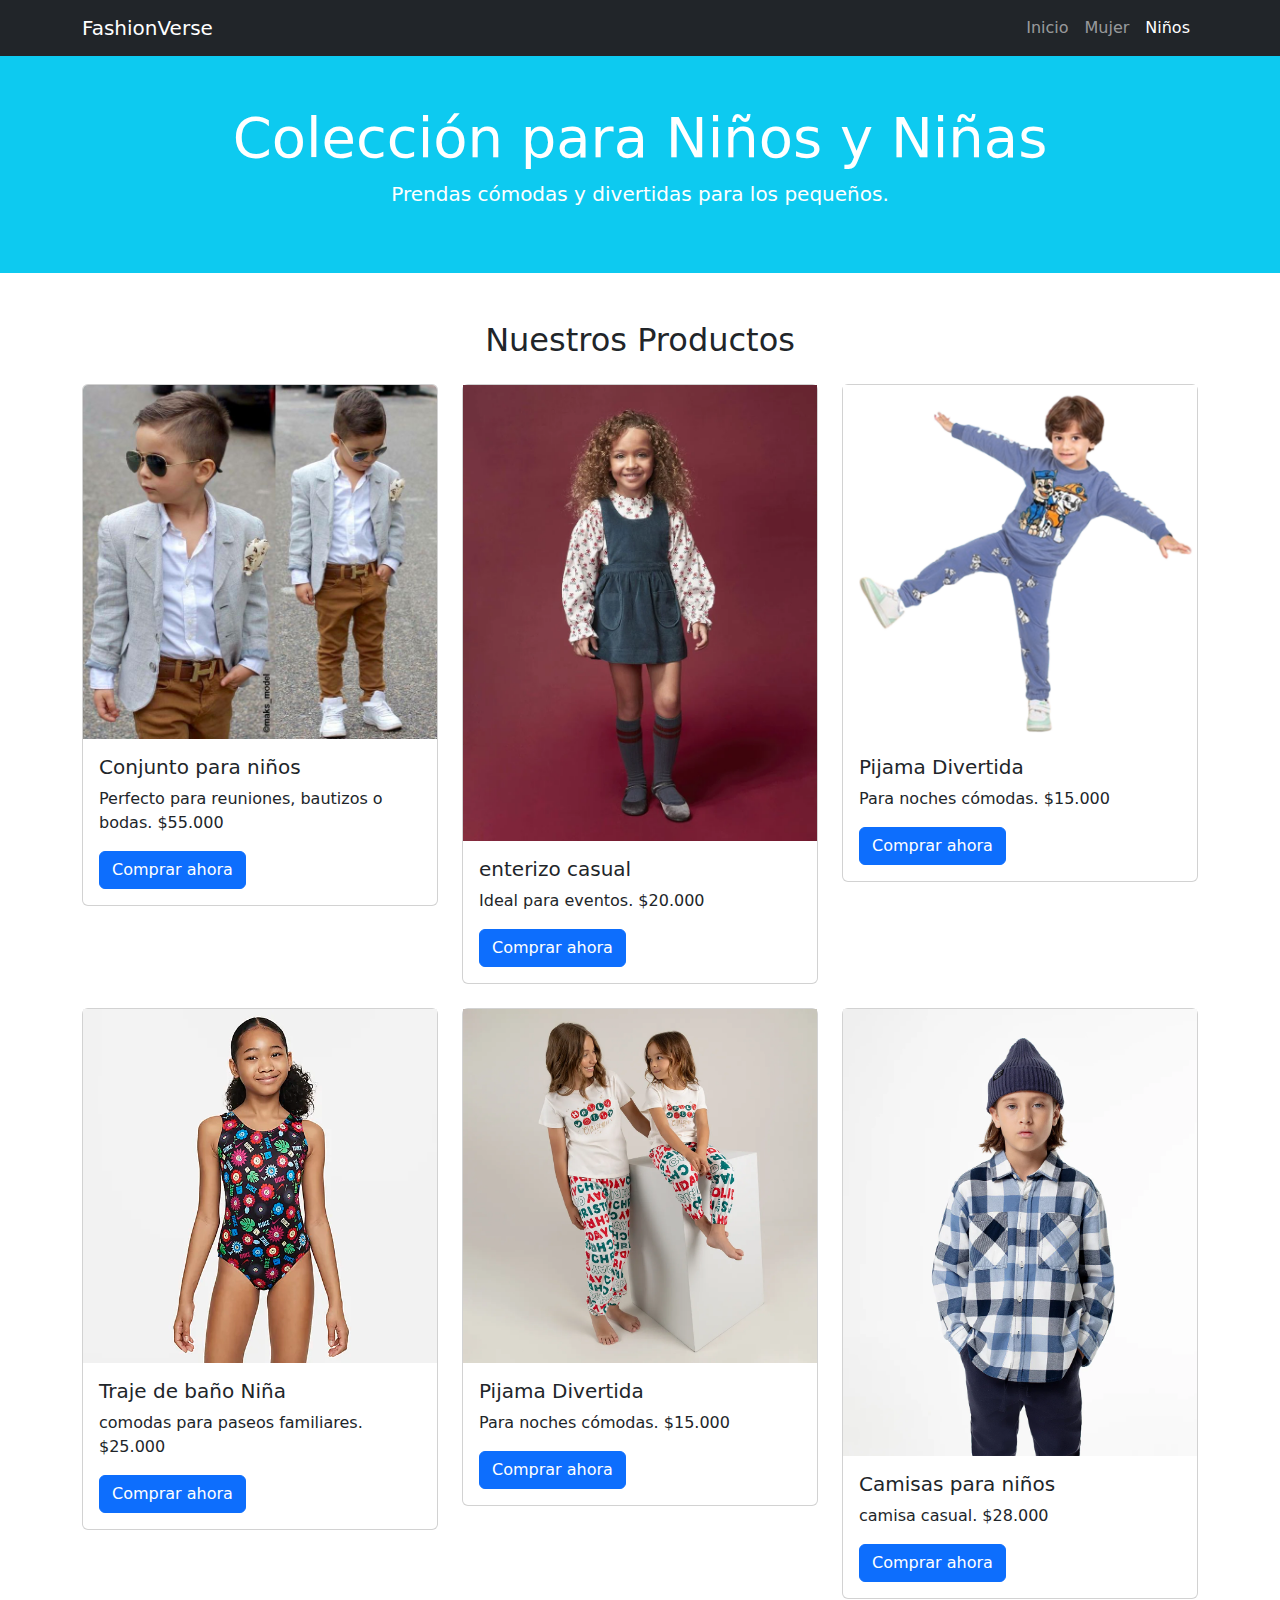
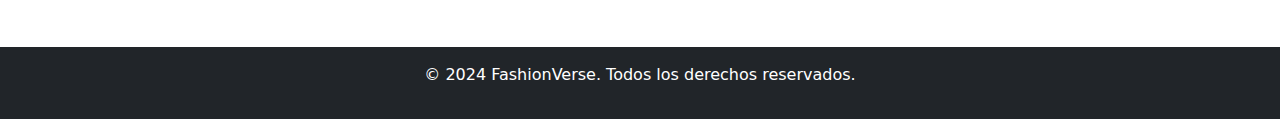
==== categories/kids.html @ 44c61411 "subiendo codigo parte 1" ====
<!DOCTYPE html>
<html lang="en">
<head>
    <meta charset="UTF-8">
    <meta name="viewport" content="width=device-width, initial-scale=1.0">
    <title>Niños - FashionVerse</title>
    <link rel="stylesheet" href="https://cdn.jsdelivr.net/npm/bootstrap@5.3.3/dist/css/bootstrap.min.css">
    <link rel="stylesheet" href="../css/style.css">
</head>
<body>
    <!-- Navbar -->
    <nav class="navbar navbar-expand-lg navbar-dark bg-dark">
        <div class="container">
            <a class="navbar-brand" href="../index.html">FashionVerse</a>
            <button class="navbar-toggler" type="button" data-bs-toggle="collapse" data-bs-target="#navbarNav" aria-controls="navbarNav" aria-expanded="false" aria-label="Toggle navigation">
                <span class="navbar-toggler-icon"></span>
            </button>
            <div class="collapse navbar-collapse" id="navbarNav">
                <ul class="navbar-nav ms-auto">
                    <li class="nav-item">
                        <a class="nav-link" href="../index.html">Inicio</a>
                    </li>
                    <li class="nav-item">
                        <a class="nav-link" href="women.html">Mujer</a>
                    </li>
                    <li class="nav-item">
                        <a class="nav-link active" href="kids.html">Niños</a>
                    </li>
                </ul>
            </div>
        </div>
    </nav>

    
    <header class="bg-info text-white text-center py-5">
        <h1 class="display-4">Colección para Niños y Niñas </h1>
        <p class="lead">Prendas cómodas y divertidas para los pequeños.</p>
    </header>

    <!-- Productos -->
    <section class="py-5">
        <div class="container">
            <h2 class="text-center mb-4">Nuestros Productos</h2>
            <div class="row row-cols-1 row-cols-md-3 g-4">
                <!-- Card 1 -->
                <div class="col">
                    <div class="card">
                        <img src="./images/conjunto-niño.jpg" class="card-img-top" alt="Conjunto Niño">
                        <div class="card-body">
                            <h5 class="card-title">Conjunto para niños </h5>
                            <p class="card-text">Perfecto para reuniones, bautizos o bodas. $55.000</p>
                            <a href="#" class="btn btn-primary">Comprar ahora</a>
                        </div>
                    </div>
                </div>
                <!-- Card 2 -->
                <div class="col">
                    <div class="card">
                        <img src="./images/enterizo-niña.webp"card-img-top" alt="Enterizo para  Niña">
                        <div class="card-body">
                            <h5 class="card-title">enterizo casual</h5>
                            <p class="card-text">Ideal para eventos. $20.000</p>
                            <a href="#" class="btn btn-primary">Comprar ahora</a>
                        </div>
                    </div>
                </div>
                <!-- Card 3 -->
                <div class="col">
                    <div class="card">
                        <img src="./images/pijama-niño.png"card-img-top" alt="Pijama Niño">
                        <div class="card-body">
                            <h5 class="card-title">Pijama Divertida</h5>
                            <p class="card-text">Para noches cómodas. $15.000</p>
                            <a href="#" class="btn btn-primary">Comprar ahora</a>
                        </div>
                    </div>
                </div>
                  <!-- Card 4 -->
                  <div class="col">
                    <div class="card">
                        <img src="./images/traje-niña.png"card-img-top" alt="Traje de baño Niña">
                        <div class="card-body">
                            <h5 class="card-title">Traje de baño Niña</h5>
                            <p class="card-text">comodas para paseos familiares. $25.000</p>
                            <a href="#" class="btn btn-primary">Comprar ahora</a>
                        </div>
                    </div>
                </div>
                 <!-- Card 5 -->
                 <div class="col">
                    <div class="card">
                        <img src="./images/pijama-niña.webp"card-img-top" alt="Pijama Niña">
                        <div class="card-body">
                            <h5 class="card-title">Pijama Divertida</h5>
                            <p class="card-text">Para noches cómodas. $15.000</p>
                            <a href="#" class="btn btn-primary">Comprar ahora</a>
                        </div>
                    </div>
                </div>
                 <!-- Card 6 -->
                 <div class="col">
                    <div class="card">
                        <img src="./images/camisa-niño.webp"card-img-top" alt="Camisas para niños">
                        <div class="card-body">
                            <h5 class="card-title">Camisas para niños</h5>
                            <p class="card-text">camisa casual. $28.000</p>
                            <a href="#" class="btn btn-primary">Comprar ahora</a>
                        </div>
                    </div>
                </div>
            </div>
        </div>
    </section>

    
    <footer class="bg-dark text-white text-center py-3">
        <p>© 2024 FashionVerse. Todos los derechos reservados.</p>
    </footer>

    <script src="https://cdn.jsdelivr.net/npm/bootstrap@5.3.3/dist/js/bootstrap.bundle.min.js"></script>
</body>
</html>
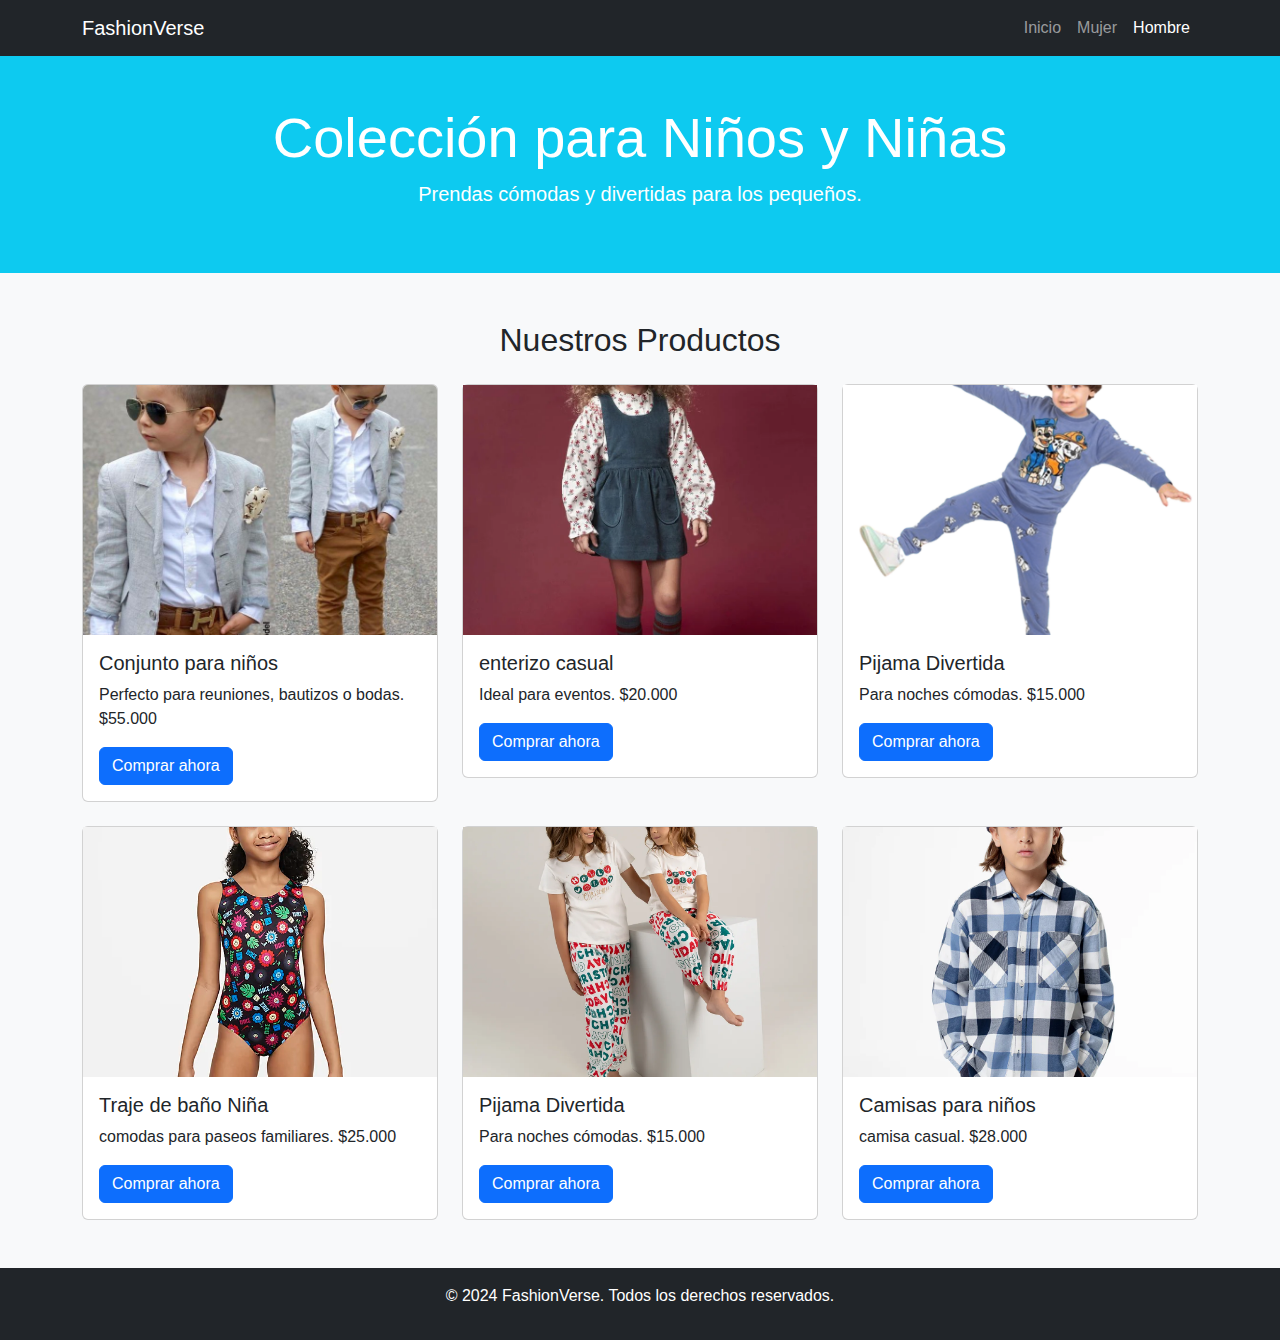
==== commit 0f6f5688: "final" ====
--- a/categories/kids.html
+++ b/categories/kids.html
@@ -5,7 +5,7 @@
     <meta name="viewport" content="width=device-width, initial-scale=1.0">
     <title>Niños - FashionVerse</title>
     <link rel="stylesheet" href="https://cdn.jsdelivr.net/npm/bootstrap@5.3.3/dist/css/bootstrap.min.css">
-    <link rel="stylesheet" href="../css/style.css">
+    <link rel="stylesheet" href="/categories/css/style.css">
 </head>
 <body>
     <!-- Navbar -->
@@ -20,11 +20,12 @@
                     <li class="nav-item">
                         <a class="nav-link" href="../index.html">Inicio</a>
                     </li>
+                    
                     <li class="nav-item">
                         <a class="nav-link" href="women.html">Mujer</a>
                     </li>
                     <li class="nav-item">
-                        <a class="nav-link active" href="kids.html">Niños</a>
+                        <a class="nav-link active" href="/categories/hombre.html">Hombre</a>
                     </li>
                 </ul>
             </div>
--- a/categories/css/style.css
+++ b/categories/css/style.css
@@ -0,0 +1,20 @@
+body {
+    font-family: 'Arial', sans-serif;
+    background-color: #f8f9fa;
+}
+
+header {
+    background-size: cover;
+    color: #fff;
+    padding: 2rem 0;
+}
+
+.card img {
+    height: 250px;
+    object-fit: cover;
+}
+
+footer {
+    background-color: #343a40;
+    color: white;
+}
